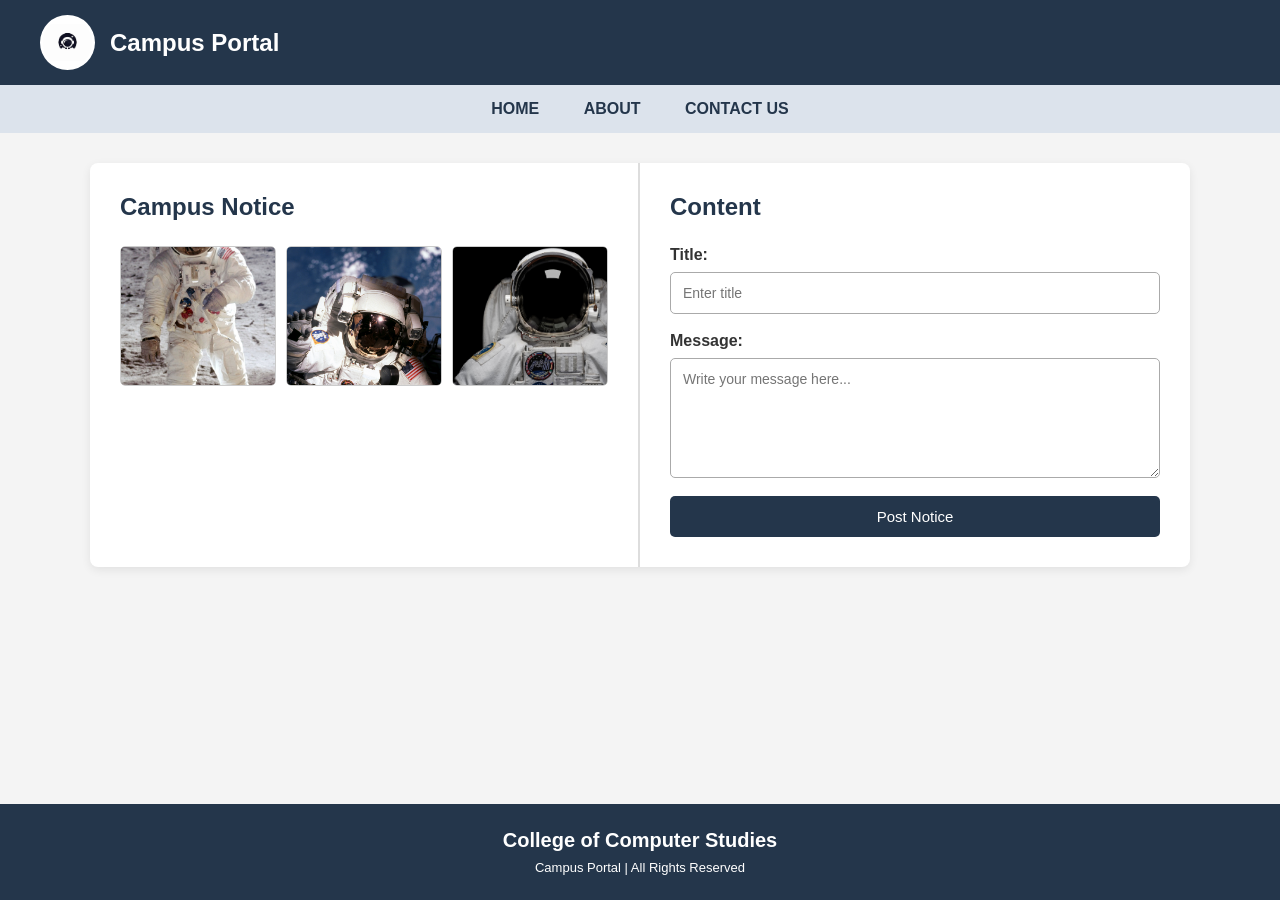
==== week1/index.html @ fb62ba94 "firstcommit" ====
<!DOCTYPE html>
<html lang="en">
<head>
    <meta charset="UTF-8">
    <meta name="viewport" content="width=device-width, initial-scale=1.0">

    <title>Campus Portal</title>
    <link rel="stylesheet" href="styles.css">

</head>

<body>
    <!-- HEADER -->
    <header class="header">
    <div class="logo">
        <img src="logo1.jpg" alt="Campus Logo" class="campus-logo">
        <h2>Campus Portal</h2>
    </div>
</header>
    
    <!-- NAVIGATION BAR -->
    <nav class="navbar">

        <a href="#">HOME</a>

        <a href="#">ABOUT</a>

        <a href="#">CONTACT US</a>

    </nav>
    <!-- MAIN CONTENT -->

    <main class="container">

        <!-- CAMPUS NOTICE -->

        <section class="campus-notice">
            <h2>Campus Notice</h2>
            <div class="image-container">



                <div class="image-box">

                    <img

                        src="img1.jpg"

                        alt="Campus Notice Image 1">

                </div>
                <div class="image-box">

                    <img

                        src="img2.jpg"

                        alt="Campus Notice Image 2">

                </div>



                <div class="image-box">

                    <img

                        src="img3.jpg"

                        alt="Campus Notice Image 3">

                </div>



            </div>



        </section>



        <!-- CONTENT FORM -->

        <section class="content">



            <h2>Content</h2>



            <form>



                <label for="title">Title:</label>



                <input

                    type="text"

                    id="title"

                    name="title"

                    placeholder="Enter title"

                    required

                >



                <label for="message">Message:</label>



                <textarea

                    id="message"

                    name="message"

                    placeholder="Write your message here..."

                    required

                ></textarea>



                <button type="button">Post Notice</button>



            </form>



        </section>



    </main>



    <!-- FOOTER -->

    <footer class="footer">



        <h2>College of Computer Studies</h2>



        <p>Campus Portal | All Rights Reserved</p>



    </footer>



</body>

</html>
---- week1/styles.css ----
/*GENERAL STYLE */
* {
    margin: 0;
    padding: 0;
    box-sizing: border-box;
    font-family: Arial, sans-serif;
}
body {
    background-color: #f4f4f4;
    min-height: 100vh;
    display: flex;
    flex-direction: column;
}

/* HEADER */
.header {
    background-color: #24364b;
    color: white;
    padding: 15px 40px;

    display: flex;
    justify-content: flex-start;
    align-items: center;
}

.logo {
    display: flex;
    align-items: center;
    gap: 15px;
}

.campus-logo {
    width: 55px;
    height: 55px;
    object-fit: contain;
    border-radius: 50%;
    background-color: white;
    padding: 3px;
}

.header h2 {
    font-size: 24px;
    text-align: left;
}

/* NAVIGATION BAR */
.navbar {
    background-color: #dce3ec;
    padding: 15px;
    text-align: center;
}

.navbar a {
    color: #24364b;
    text-decoration: none;
    font-weight: bold;
    margin: 0 20px;
    transition: color 0.3s;
}

.navbar a:hover {
    color: #007bff;
}

/* MAIN CONTAINER */
.container {
    display: grid;

    /* TWO COLUMNS IN ONE ROW */
    grid-template-columns: 1fr 1fr;

    align-items: stretch;
    gap: 0;

    min-height: 350px;

    background-color: white;
    margin: 30px auto;
    width: 90%;
    max-width: 1100px;

    border-radius: 8px;
    overflow: hidden;
    box-shadow: 0 3px 10px rgba(0, 0, 0, 0.08);
}

/* CAMPUS NOTICE */
.campus-notice {
    padding: 30px;
    border-right: 2px solid #ddd;
}

.campus-notice h2,
.content h2 {
    margin-bottom: 25px;
    color: #24364b;
}

/* IMAGE CONTAINER */
.image-container {
    display: grid;
    grid-template-columns: repeat(3, 1fr);
    gap: 10px;
}

.image-box {
    width: 100%;
}

.image-box img {
    width: 100%;
    height: 140px;
    object-fit: cover;
    border: 1px solid #ccc;
    border-radius: 5px;
    display: block;
}
/* IMAGE ANIMATION */
.image-box {
    width: 100%;
    overflow: hidden;
    border-radius: 5px;
    animation: floatImage 3s ease-in-out infinite;
}

/* IMAGE ZOOM EFFECT */
.image-box img {
    width: 100%;
    height: 140px;
    object-fit: cover;
    border: 1px solid #ccc;
    border-radius: 5px;
    display: block;

    transition: transform 0.5s ease;
}

/* HOVER ANIMATION */
.image-box:hover img {
    transform: scale(1.15);
}

/* FLOATING ANIMATION */
@keyframes floatImage {
    0%, 100% {
        transform: translateY(0);
    }

    50% {
        transform: translateY(-8px);
    }
}
/* CONTENT FORM */
.content {
    padding: 30px;
}

.content form {
    display: flex;
    flex-direction: column;
}

.content label {
    margin-bottom: 8px;
    font-weight: bold;
    color: #333;
}

.content input,
.content textarea {
    width: 100%;
    padding: 12px;
    margin-bottom: 18px;
    border: 1px solid #aaa;
    border-radius: 5px;
    font-size: 14px;
    outline: none;
}

.content input:focus,
.content textarea:focus {
    border-color: #24364b;
    box-shadow: 0 0 4px rgba(36, 54, 75, 0.2);
}

.content textarea {
    height: 120px;
    resize: vertical;
}

/* BUTTON */
.content button {
    padding: 12px;
    background-color: #24364b;
    color: white;
    border: none;
    border-radius: 5px;
    cursor: pointer;
    font-size: 15px;
    transition: background-color 0.3s;
}

.content button:hover {
    background-color: #405b78;
}

/* FOOTER */
.footer {
    background-color: #24364b;
    color: white;
    text-align: center;
    padding: 25px;
    margin-top: auto;
}

.footer h2 {
    font-size: 20px;
}

.footer p {
    margin-top: 8px;
    font-size: 13px;
}

/* TABLET RESPONSIVE DESIGN */
@media (max-width: 900px) {

    .container {
        width: 95%;
    }

    .campus-notice,
    .content {
        padding: 20px;
    }

    .image-box img {
        height: 110px;
    }

}

/* MOBILE RESPONSIVE DESIGN */
@media (max-width: 600px) {

    .header {
        padding: 15px 20px;
    }

    .container {
        grid-template-columns: 1fr;
        width: 92%;
        margin: 20px auto;
    }

    .campus-notice {
        border-right: none;
        border-bottom: 2px solid #ddd;
    }

    .image-container {
        grid-template-columns: repeat(3, 1fr);
        gap: 7px;
    }

    .image-box img {
        height: 90px;
    }

    .navbar {
        padding: 12px 5px;
    }

    .navbar a {
        margin: 0 8px;
        font-size: 12px;
    }

    .campus-notice,
    .content {
        padding: 20px;
    }

    .footer h2 {
        font-size: 17px;
    }

}
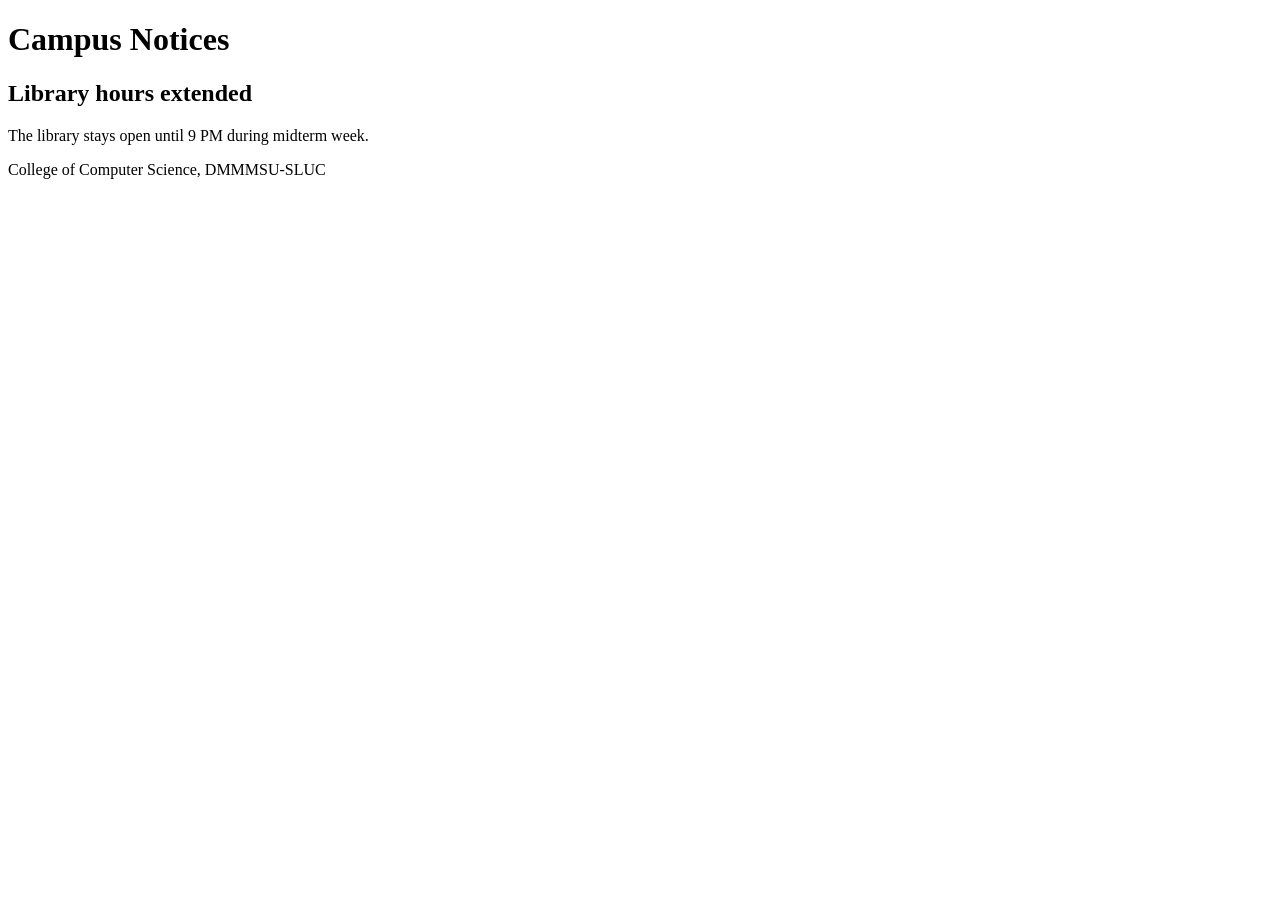
==== commit 2e6a31cb: "Update Week 1 and Week 2 files" ====
--- a/week1/index.html
+++ b/week1/index.html
@@ -1,172 +1,22 @@
 <!DOCTYPE html>
 <html lang="en">
 <head>
-    <meta charset="UTF-8">
-    <meta name="viewport" content="width=device-width, initial-scale=1.0">
-
-    <title>Campus Portal</title>
-    <link rel="stylesheet" href="styles.css">
-
+  <meta charset="utf-8">
+  <meta name="viewport" content="width=device-width, initial-scale=1">
+  <title>Campus Notices</title>
 </head>
-
 <body>
-    <!-- HEADER -->
-    <header class="header">
-    <div class="logo">
-        <img src="logo1.jpg" alt="Campus Logo" class="campus-logo">
-        <h2>Campus Portal</h2>
-    </div>
-</header>
-    
-    <!-- NAVIGATION BAR -->
-    <nav class="navbar">
-
-        <a href="#">HOME</a>
-
-        <a href="#">ABOUT</a>
-
-        <a href="#">CONTACT US</a>
-
-    </nav>
-    <!-- MAIN CONTENT -->
-
-    <main class="container">
-
-        <!-- CAMPUS NOTICE -->
-
-        <section class="campus-notice">
-            <h2>Campus Notice</h2>
-            <div class="image-container">
-
-
-
-                <div class="image-box">
-
-                    <img
-
-                        src="img1.jpg"
-
-                        alt="Campus Notice Image 1">
-
-                </div>
-                <div class="image-box">
-
-                    <img
-
-                        src="img2.jpg"
-
-                        alt="Campus Notice Image 2">
-
-                </div>
-
-
-
-                <div class="image-box">
-
-                    <img
-
-                        src="img3.jpg"
-
-                        alt="Campus Notice Image 3">
-
-                </div>
-
-
-
-            </div>
-
-
-
-        </section>
-
-
-
-        <!-- CONTENT FORM -->
-
-        <section class="content">
-
-
-
-            <h2>Content</h2>
-
-
-
-            <form>
-
-
-
-                <label for="title">Title:</label>
-
-
-
-                <input
-
-                    type="text"
-
-                    id="title"
-
-                    name="title"
-
-                    placeholder="Enter title"
-
-                    required
-
-                >
-
-
-
-                <label for="message">Message:</label>
-
-
-
-                <textarea
-
-                    id="message"
-
-                    name="message"
-
-                    placeholder="Write your message here..."
-
-                    required
-
-                ></textarea>
-
-
-
-                <button type="button">Post Notice</button>
-
-
-
-            </form>
-
-
-
-        </section>
-
-
-
-    </main>
-
-
-
-    <!-- FOOTER -->
-
-    <footer class="footer">
-
-
-
-        <h2>College of Computer Studies</h2>
-
-
-
-        <p>Campus Portal | All Rights Reserved</p>
-
-
-
-    </footer>
-
-
-
+  <header>
+    <h1>Campus Notices</h1>
+  </header>
+  <main>
+    <article class="notice">
+      <h2>Library hours extended</h2>
+      <p>The library stays open until 9 PM during midterm week.</p>
+    </article>
+  </main>
+  <footer>
+    <p>College of Computer Science, DMMMSU-SLUC</p>
+  </footer>
 </body>
-
 </html>
